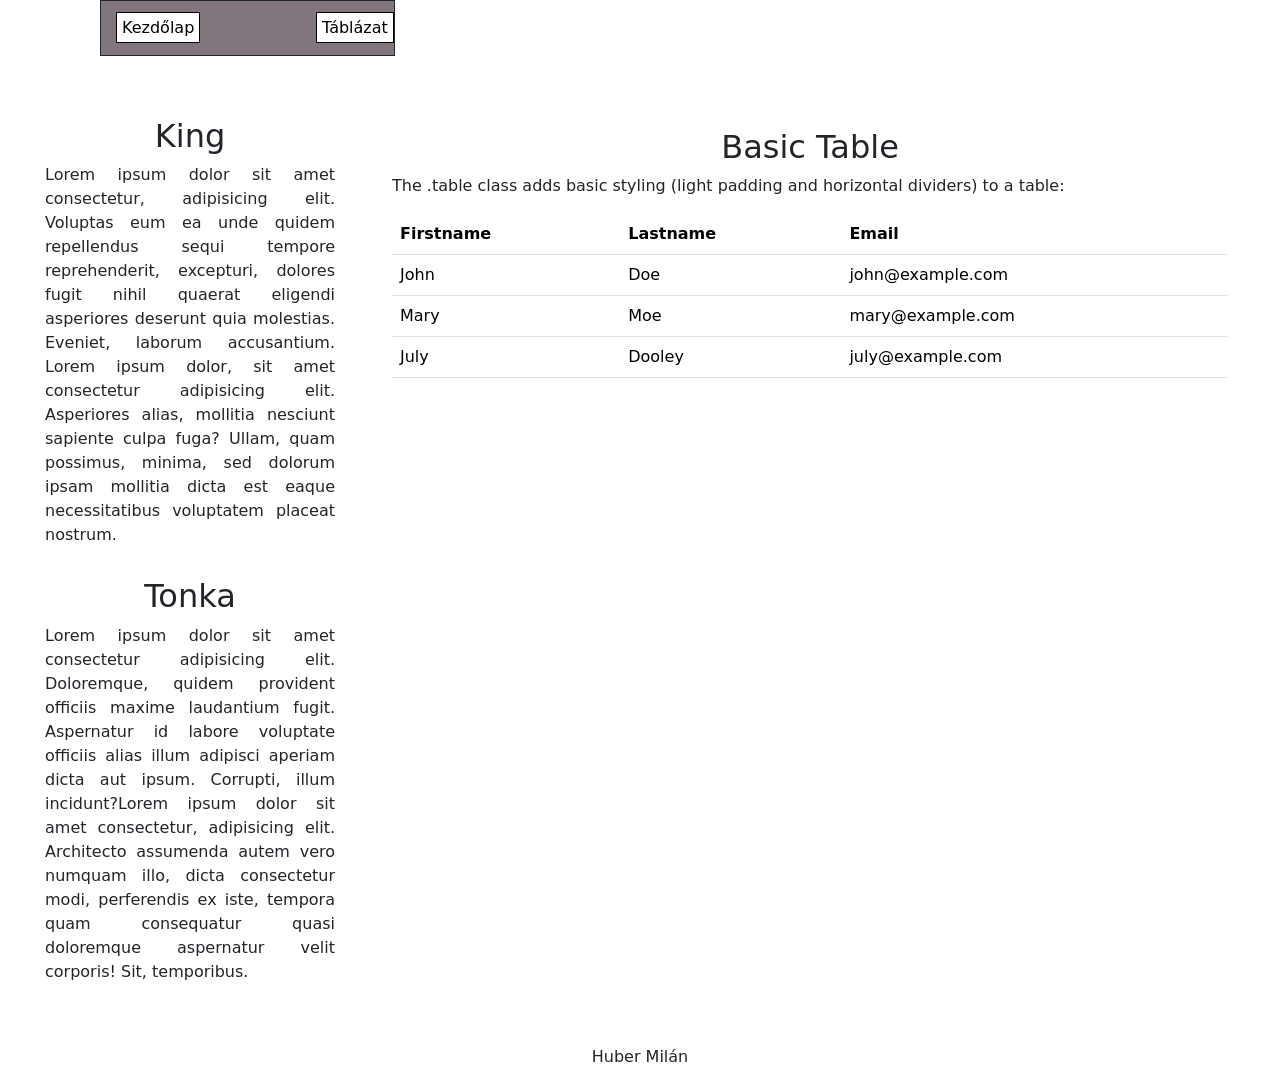
==== tablazat.html @ 54607544 "agazati" ====
<!doctype html>
<html lang="hu">
  <head>
    <meta charset="UTF-8" />
    <meta name="viewport" content="width=device-width, initial-scale=1.0" />
    <link rel="stylesheet" href="tablazat.css" />
    <link href="https://cdn.jsdelivr.net/npm/bootstrap@5.3.8/dist/css/bootstrap.min.css" rel="stylesheet">
  <script src="https://cdn.jsdelivr.net/npm/bootstrap@5.3.8/dist/js/bootstrap.bundle.min.js"></script>
    <title>Huber Milán</title>
  </head>
  <body>
    <main>
      <nav>
        <ul>
          <li><a href="index.html">Kezdőlap</a></li>
          <li><a href="tablazat.html">Táblázat</a></li>
        </ul>
      </nav>
      <aside>
        <div class="as1">
          <h2>King</h2>
          <p>
            Lorem ipsum dolor sit amet consectetur, adipisicing elit. Voluptas
            eum ea unde quidem repellendus sequi tempore reprehenderit,
            excepturi, dolores fugit nihil quaerat eligendi asperiores deserunt
            quia molestias. Eveniet, laborum accusantium. Lorem ipsum dolor, sit
            amet consectetur adipisicing elit. Asperiores alias, mollitia
            nesciunt sapiente culpa fuga? Ullam, quam possimus, minima, sed
            dolorum ipsam mollitia dicta est eaque necessitatibus voluptatem
            placeat nostrum.
          </p>
        </div>
        <div class="as2">
          <h2>Tonka</h2>
          <p>
            Lorem ipsum dolor sit amet consectetur adipisicing elit. Doloremque,
            quidem provident officiis maxime laudantium fugit. Aspernatur id
            labore voluptate officiis alias illum adipisci aperiam dicta aut
            ipsum. Corrupti, illum incidunt?Lorem ipsum dolor sit amet
            consectetur, adipisicing elit. Architecto assumenda autem vero
            numquam illo, dicta consectetur modi, perferendis ex iste, tempora
            quam consequatur quasi doloremque aspernatur velit corporis! Sit,
            temporibus.
          </p>
        </div>
      </aside>
      <article>
       <div class="container mt-3">
  <h2>Basic Table</h2>
  <p>The .table class adds basic styling (light padding and horizontal dividers) to a table:</p>            
  <table class="table">
    <thead>
      <tr>
        <th>Firstname</th>
        <th>Lastname</th>
        <th>Email</th>
      </tr>
    </thead>
    <tbody>
      <tr>
        <td>John</td>
        <td>Doe</td>
        <td>john@example.com</td>
      </tr>
      <tr>
        <td>Mary</td>
        <td>Moe</td>
        <td>mary@example.com</td>
      </tr>
      <tr>
        <td>July</td>
        <td>Dooley</td>
        <td>july@example.com</td>
      </tr>
    </tbody>
  </table>
</div>
      </article>
      <footer>Huber Milán</footer>
    </main>
  </body>
</html>
---- tablazat.css ----
* {
  box-sizing: border-box;
  margin: 0px;
  padding: 0px;
}
main {
  display: grid;
  grid-template-columns: 300px 3fr;
  grid-template-areas:
    "n n"
    "as ar"
    "f f";
  max-width: 1200px;
  margin: auto;
  gap: 40px;
}
nav a {
    text-decoration: none;
}
nav {
  grid-area: n;
  margin-left: 60px;
  display: grid;
  grid-template-columns: 295px;
}
nav ul {
  display: grid;
  grid-template-columns: 200px 20px;
  border: 1px solid ;
  background-color: rgba(110, 97, 105, 0.863);
  padding: 15px;
  
}
nav a {
  color: black;
  border: 1px solid;
  padding: 5px;
  background-color: white;
}
aside {
  grid-area: as;

  padding: 5px;
}
article {
  grid-area: ar;
}
footer {
  grid-area: f;
  text-align: center;
}
img {
  width: 100%;
}
li {
  list-style-type: none;
}
a {
  text-decoration: none;
}
.kep {
  grid-area: "k";
  width: 250px;
  margin: auto;
}
.ar1 {
  grid-area: "ar1";
}
.ar2 {
  grid-area: "ar2";
  margin-top: 50px;
    
}
article h1 {
  grid-area: arh1;
  text-align: center;
  margin-bottom: 15px;
}
p {
  text-align: justify;
}
.kep img {
  border-radius: 15px;
}
body {
  background-color: rgba(5, 87, 158, 0.123);
}
.as2 {
  margin-top:30px;
}
@media screen and (max-width:850px){
  main {
    grid-template-columns: 1fr;
    grid-template-areas: "n"
    "as"
    "ar"
    "f";
    width: 100%;
    padding: 25px;
  }
   body{
        font-size: calc(12px + 2vw);
    }
    nav ul {
      grid-template-columns: 1fr;
      gap: 10px;
    }
    article {
      grid-template-columns: 1fr;
      grid-template-areas: "arh1"
      "kep"
      "ar1"
      "ar2";
    }
}
h2 {
    text-align: center;
}
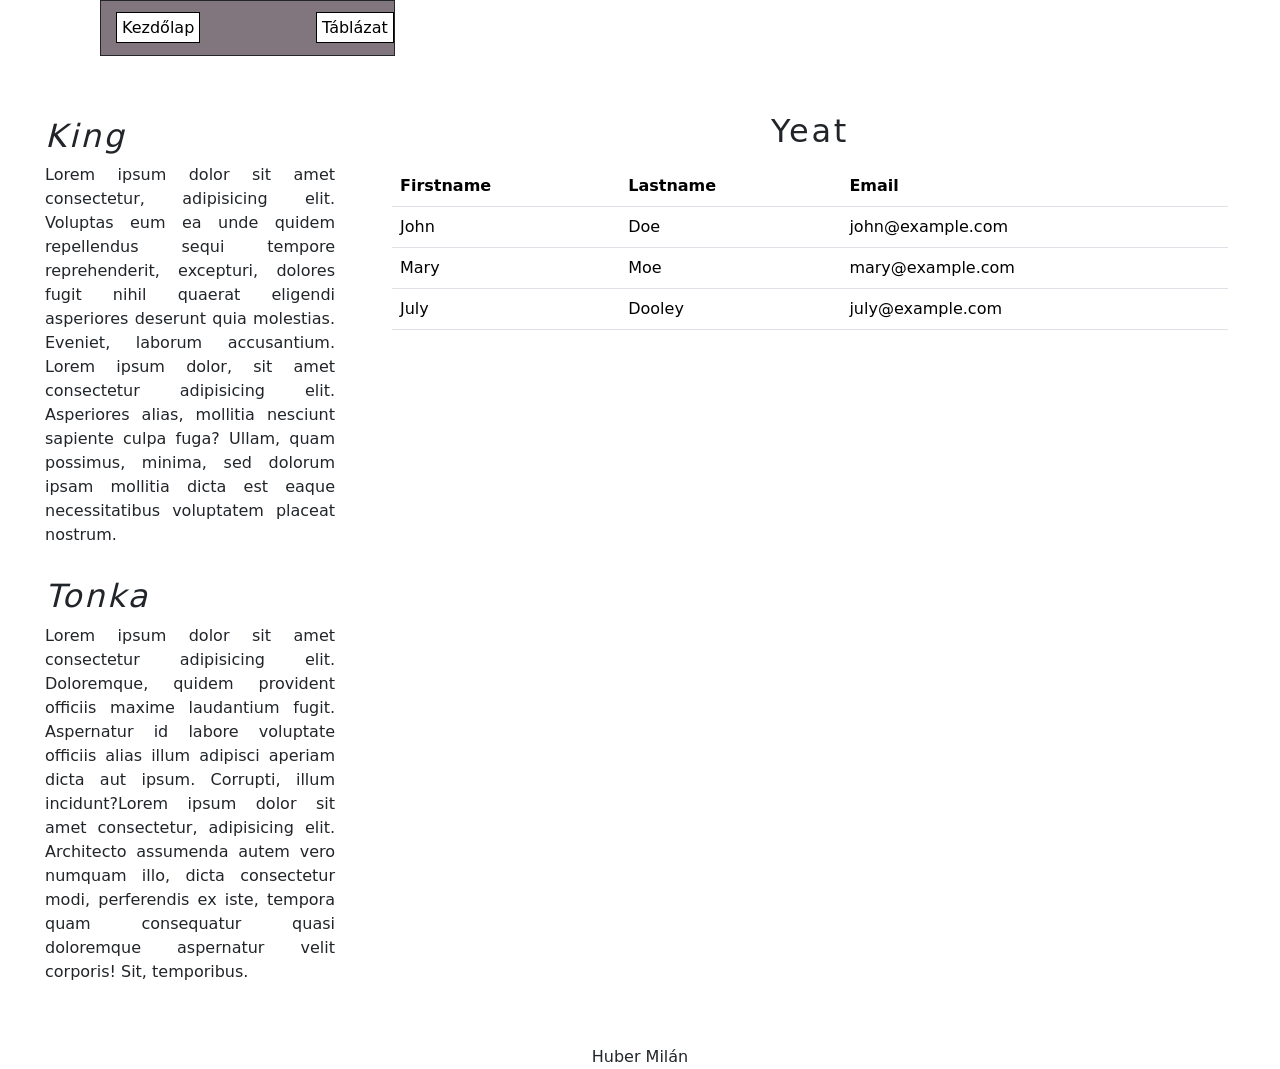
==== commit 8551348f: "kesz" ====
--- a/tablazat.html
+++ b/tablazat.html
@@ -4,8 +4,11 @@
     <meta charset="UTF-8" />
     <meta name="viewport" content="width=device-width, initial-scale=1.0" />
     <link rel="stylesheet" href="tablazat.css" />
-    <link href="https://cdn.jsdelivr.net/npm/bootstrap@5.3.8/dist/css/bootstrap.min.css" rel="stylesheet">
-  <script src="https://cdn.jsdelivr.net/npm/bootstrap@5.3.8/dist/js/bootstrap.bundle.min.js"></script>
+    <link
+      href="https://cdn.jsdelivr.net/npm/bootstrap@5.3.8/dist/css/bootstrap.min.css"
+      rel="stylesheet"
+    />
+    <script src="https://cdn.jsdelivr.net/npm/bootstrap@5.3.8/dist/js/bootstrap.bundle.min.js"></script>
     <title>Huber Milán</title>
   </head>
   <body>
@@ -45,36 +48,35 @@
         </div>
       </aside>
       <article>
-       <div class="container mt-3">
-  <h2>Basic Table</h2>
-  <p>The .table class adds basic styling (light padding and horizontal dividers) to a table:</p>            
-  <table class="table">
-    <thead>
-      <tr>
-        <th>Firstname</th>
-        <th>Lastname</th>
-        <th>Email</th>
-      </tr>
-    </thead>
-    <tbody>
-      <tr>
-        <td>John</td>
-        <td>Doe</td>
-        <td>john@example.com</td>
-      </tr>
-      <tr>
-        <td>Mary</td>
-        <td>Moe</td>
-        <td>mary@example.com</td>
-      </tr>
-      <tr>
-        <td>July</td>
-        <td>Dooley</td>
-        <td>july@example.com</td>
-      </tr>
-    </tbody>
-  </table>
-</div>
+        <h2>Yeat</h2>
+        <div class="container mt-3">
+          <table class="table">
+            <thead>
+              <tr>
+                <th>Firstname</th>
+                <th>Lastname</th>
+                <th>Email</th>
+              </tr>
+            </thead>
+            <tbody>
+              <tr>
+                <td>John</td>
+                <td>Doe</td>
+                <td>john@example.com</td>
+              </tr>
+              <tr>
+                <td>Mary</td>
+                <td>Moe</td>
+                <td>mary@example.com</td>
+              </tr>
+              <tr>
+                <td>July</td>
+                <td>Dooley</td>
+                <td>july@example.com</td>
+              </tr>
+            </tbody>
+          </table>
+        </div>
       </article>
       <footer>Huber Milán</footer>
     </main>
--- a/tablazat.css
+++ b/tablazat.css
@@ -115,4 +115,14 @@
 }
 h2 {
     text-align: center;
+    font-weight: bold;
+    letter-spacing: 2pt;
+}
+aside h2 {
+  font-style: italic;
+  text-align: left;
+}
+a:hover {
+  color: antiquewhite;
+  background-color: black;
 }
